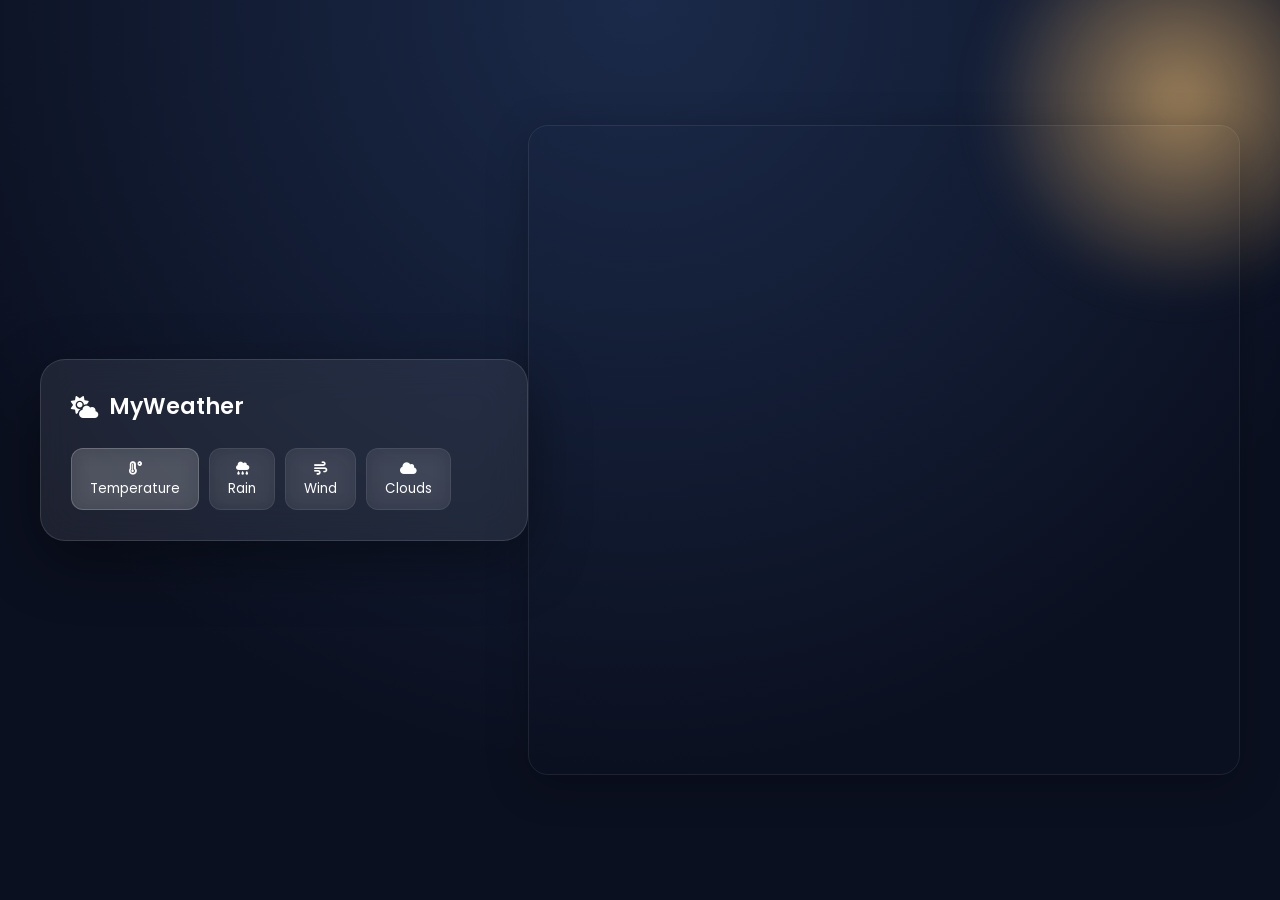
==== maps.html @ bdfdceed "done" ====
<!DOCTYPE html>
<html lang="en">
<head>
    <meta charset="UTF-8">
    <meta name="viewport" content="width=device-width, initial-scale=1.0">
    <title>Document</title>
    <link rel="stylesheet" href="maps.css">
    <link href="https://fonts.googleapis.com/css2?family=Poppins:wght@300;400;500;600;700&display=swap" rel="stylesheet">
    <link rel="stylesheet" href="https://cdnjs.cloudflare.com/ajax/libs/font-awesome/6.5.1/css/all.min.css"/>
</head>
<body>
    <div class="map-card">
        <div class="map-header">
            <div class="logo">
                <i class="fa-solid fa-cloud-sun"></i>
                MyWeather
            </div>
            </div>
            <div class="map-controls">
                <button class="map-btn active"><i class="fa-solid fa-temperature-high"></i> <br>Temperature</button>
                <button class="map-btn"><i class="fa-solid fa-cloud-rain"></i> <br>Rain</button>
                <button class="map-btn"><i class="fa-solid fa-wind"></i> <br>Wind</button>
                <button class="map-btn"><i class="fa-solid fa-cloud"></i> <br>Clouds</button>
            </div>
        </div>
<br>
        <div class="map-container">
            <iframe
                src="https://embed.windy.com/embed2.html?lat=50.45&lon=30.52&zoom=6&level=surface&overlay=temp"
                frameborder="0">
            </iframe>
        </div>
    </div>
</body>
<script src="maps.js" defer></script>
</html>
---- maps.css ----
* {
    margin: 0;
    padding: 0;
    box-sizing: border-box;
    font-family: "Poppins", sans-serif;
}

body {
    min-height: 100vh;
    overflow-x: hidden;
    color: white;
    background: #0b1020;
    display: flex;
    justify-content: center;
    align-items: center;
    padding: 40px;
}

body::before {
    content: "";
    position: fixed;
    inset: 0;
    z-index: -2;
    background: radial-gradient(circle at top, #1b2a4a, #0b1020 70%);
}

body::after {
    content: "";
    position: fixed;
    width: 400px;
    height: 400px;
    top: -100px;
    right: -100px;
    z-index: -1;
    background: radial-gradient(
        circle,
        rgba(255, 200, 120, 0.6),
        transparent 70%
    );
    filter: blur(20px);
    animation: float 12s ease-in-out infinite;
}

.map-card {
    width: 50%;
    max-width: 1200px;

    background: rgba(255, 255, 255, 0.08);
    border: 1px solid rgba(255, 255, 255, 0.12);

    backdrop-filter: blur(20px);
    -webkit-backdrop-filter: blur(20px);

    border-radius: 25px;
    padding: 30px;

    box-shadow: 0 20px 60px rgba(0, 0, 0, 0.4);
}

.map-header {
    display: flex;
    justify-content: space-between;
    align-items: center;
    margin-bottom: 25px;
    flex-wrap: wrap;
    gap: 20px;
}

.logo {
    display: flex;
    align-items: center;
    gap: 10px;
    font-size: 22px;
    font-weight: 600;
}

.logo i {
    color: #ffffff;
}

.map-controls {
    display: flex;
    gap: 10px;
    flex-wrap: wrap;
}

.map-btn {
    padding: 10px 18px;
    border-radius: 12px;
    cursor: pointer;

    border: 1px solid rgba(255,255,255,0.08);

    background: rgba(255,255,255,0.06);
    color: white;

    backdrop-filter: blur(10px);

    transition: .3s;
}

.map-btn:hover {
    background: rgba(255,255,255,0.12);
    transform: translateY(-2px);
}

.map-btn.active {
    background: rgba(255,255,255,0.15);
    border-color: rgba(255,255,255,0.2);
}

.map-container {
    width: 75%;
    height: 650px;

    overflow: hidden;
    border-radius: 20px;

    border: 1px solid rgba(255,255,255,0.08);

    box-shadow: 0 10px 40px rgba(0,0,0,.25);
}

.map-container iframe {
    width: 100%;
    height: 100%;
    border: none;
}

@keyframes float {
    0%,100% {
        transform: translateY(0);
    }

    50% {
        transform: translateY(30px);
    }
}

@media (max-width: 768px) {

    body {
        padding: 20px;
    }

    .map-card {
        padding: 20px;
    }

    .map-container {
        height: 500px;
    }

    .map-header {
        flex-direction: column;
        align-items: flex-start;
    }
}
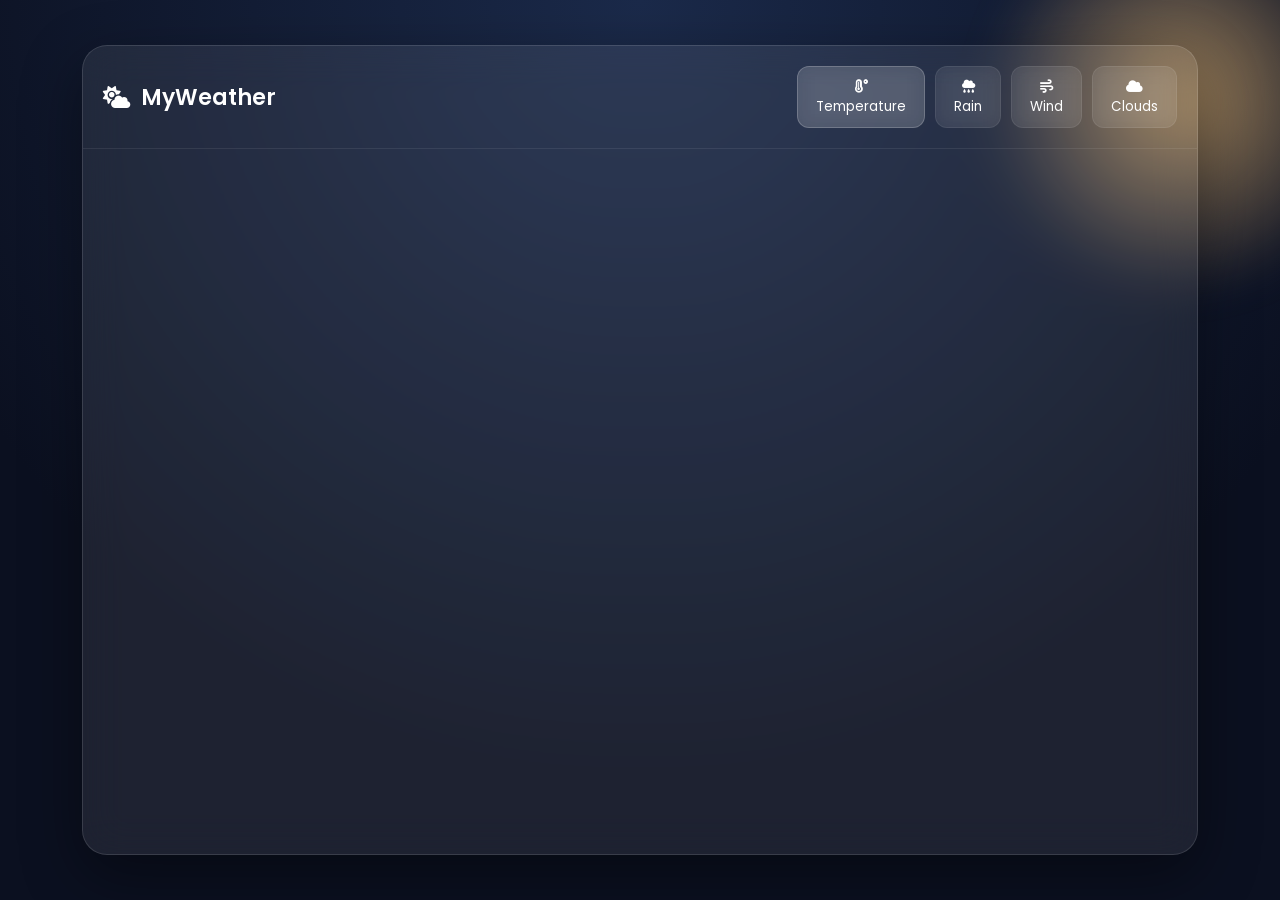
==== commit 3e6a2a56: "full" ====
--- a/maps.html
+++ b/maps.html
@@ -3,33 +3,48 @@
 <head>
     <meta charset="UTF-8">
     <meta name="viewport" content="width=device-width, initial-scale=1.0">
-    <title>Document</title>
+    <title>MyWeather | Maps</title>
     <link rel="stylesheet" href="maps.css">
     <link href="https://fonts.googleapis.com/css2?family=Poppins:wght@300;400;500;600;700&display=swap" rel="stylesheet">
     <link rel="stylesheet" href="https://cdnjs.cloudflare.com/ajax/libs/font-awesome/6.5.1/css/all.min.css"/>
 </head>
 <body>
     <div class="map-card">
+
         <div class="map-header">
+
             <div class="logo">
                 <i class="fa-solid fa-cloud-sun"></i>
                 MyWeather
             </div>
+
+            <div class="map-controls">
+                <button class="map-btn active">
+                    <i class="fa-solid fa-temperature-high"></i><br>Temperature
+                </button>
+
+                <button class="map-btn">
+                    <i class="fa-solid fa-cloud-rain"></i><br>Rain
+                </button>
+
+                <button class="map-btn">
+                    <i class="fa-solid fa-wind"></i><br>Wind
+                </button>
+
+                <button class="map-btn">
+                    <i class="fa-solid fa-cloud"></i><br>Clouds
+                </button>
             </div>
-            <div class="map-controls">
-                <button class="map-btn active"><i class="fa-solid fa-temperature-high"></i> <br>Temperature</button>
-                <button class="map-btn"><i class="fa-solid fa-cloud-rain"></i> <br>Rain</button>
-                <button class="map-btn"><i class="fa-solid fa-wind"></i> <br>Wind</button>
-                <button class="map-btn"><i class="fa-solid fa-cloud"></i> <br>Clouds</button>
-            </div>
+
         </div>
-<br>
+
         <div class="map-container">
             <iframe
                 src="https://embed.windy.com/embed2.html?lat=50.45&lon=30.52&zoom=6&level=surface&overlay=temp"
                 frameborder="0">
             </iframe>
         </div>
+
     </div>
 </body>
 <script src="maps.js" defer></script>
--- a/maps.css
+++ b/maps.css
@@ -10,10 +10,12 @@
     overflow-x: hidden;
     color: white;
     background: #0b1020;
+
     display: flex;
     justify-content: center;
     align-items: center;
-    padding: 40px;
+
+    padding: 20px;
 }
 
 body::before {
@@ -42,8 +44,12 @@
 }
 
 .map-card {
-    width: 50%;
+    width: 90%;
     max-width: 1200px;
+    height: 90vh;
+
+    display: flex;
+    flex-direction: column;
 
     background: rgba(255, 255, 255, 0.08);
     border: 1px solid rgba(255, 255, 255, 0.12);
@@ -52,18 +58,21 @@
     -webkit-backdrop-filter: blur(20px);
 
     border-radius: 25px;
-    padding: 30px;
+
+    overflow: hidden;
 
     box-shadow: 0 20px 60px rgba(0, 0, 0, 0.4);
 }
 
 .map-header {
+    flex: 0 0 auto;
+
     display: flex;
     justify-content: space-between;
     align-items: center;
-    margin-bottom: 25px;
-    flex-wrap: wrap;
-    gap: 20px;
+
+    padding: 20px;
+    border-bottom: 1px solid rgba(255,255,255,0.08);
 }
 
 .logo {
@@ -90,7 +99,6 @@
     cursor: pointer;
 
     border: 1px solid rgba(255,255,255,0.08);
-
     background: rgba(255,255,255,0.06);
     color: white;
 
@@ -110,15 +118,8 @@
 }
 
 .map-container {
-    width: 75%;
-    height: 650px;
-
-    overflow: hidden;
-    border-radius: 20px;
-
-    border: 1px solid rgba(255,255,255,0.08);
-
-    box-shadow: 0 10px 40px rgba(0,0,0,.25);
+    flex: 1;
+    width: 100%;
 }
 
 .map-container iframe {
@@ -128,31 +129,23 @@
 }
 
 @keyframes float {
-    0%,100% {
-        transform: translateY(0);
-    }
-
-    50% {
-        transform: translateY(30px);
-    }
+    0%,100% { transform: translateY(0); }
+    50% { transform: translateY(30px); }
 }
 
 @media (max-width: 768px) {
-
     body {
-        padding: 20px;
+        padding: 10px;
+        align-items: stretch;
     }
 
     .map-card {
-        padding: 20px;
-    }
-
-    .map-container {
-        height: 500px;
+        height: 95vh;
     }
 
     .map-header {
         flex-direction: column;
+        gap: 10px;
         align-items: flex-start;
     }
 }
